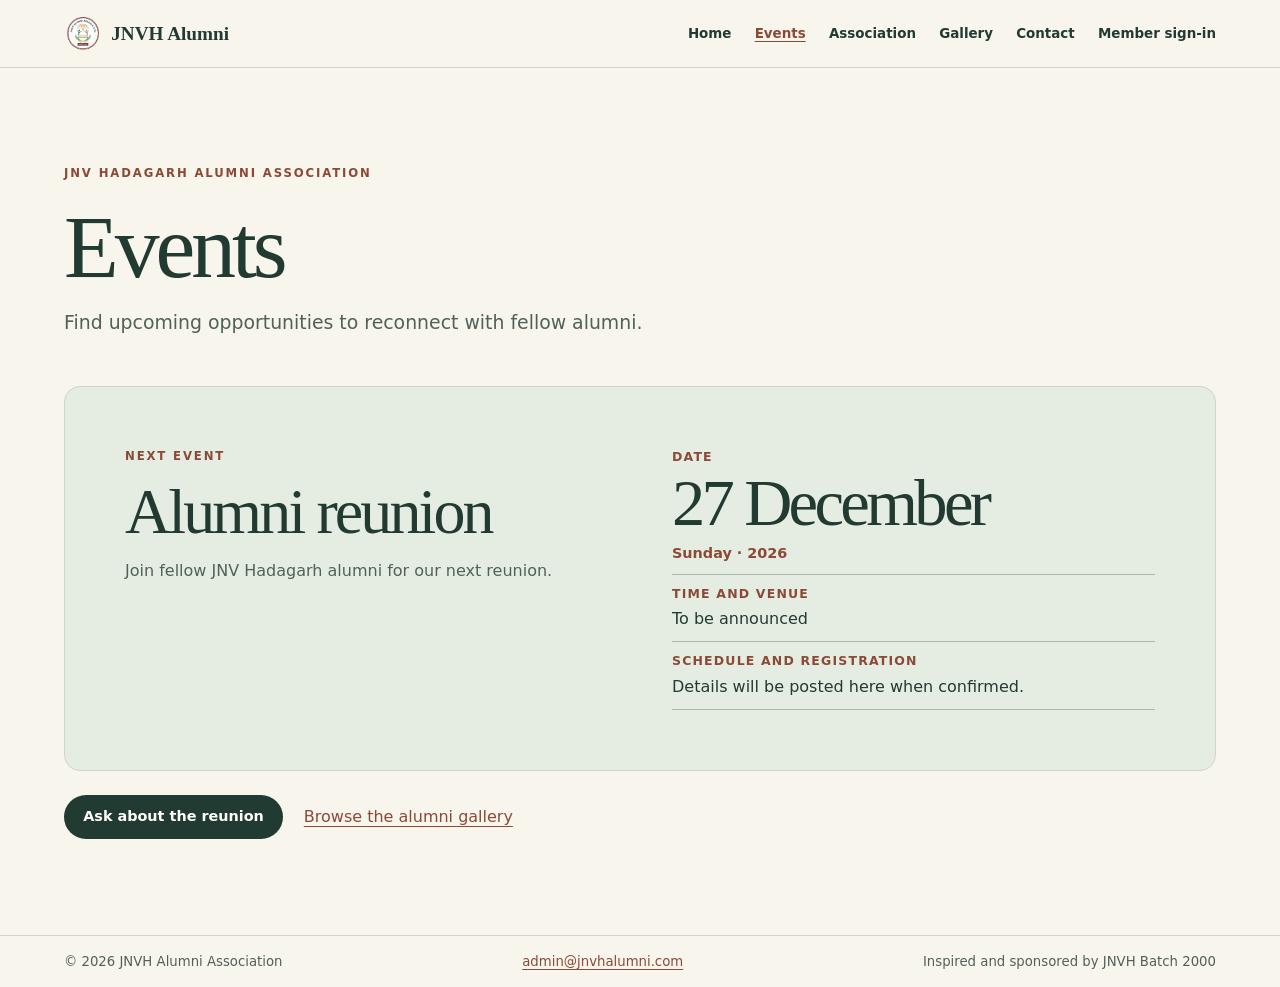
==== events.html @ c2e216c0 "Build shared JNVH events and association layout (events.html)" ====
<!doctype html>
<html lang="en">
<head>
<meta charset="utf-8">
<meta name="viewport" content="width=device-width, initial-scale=1">
<meta name="theme-color" content="#f8f5ed">
<meta name="description" content="Upcoming JNV Hadagarh alumni events and reunion details.">
<title>Events · JNVH Alumni Association</title>
<link rel="stylesheet" href="./brand.css">
</head>
<body>
<a class="skip" href="#main">Skip to content</a>
<header>
  <div class="wrap">
    <a class="brand" href="./"><img src="[data-uri]" width="40" height="40" alt="">JNVH Alumni</a>
    <nav aria-label="Main navigation">
      <a href="./">Home</a>
      <a href="./events.html" aria-current="page">Events</a>
      <a href="./association.html">Association</a>
      <a href="./#gallery">Gallery</a>
      <a href="./#contact">Contact</a>
      <a href="./members.html">Member sign-in</a>
    </nav>
  </div>
</header>
<main class="wrap" id="main">
  <div class="page-intro">
    <p class="eyebrow">JNV Hadagarh Alumni Association</p>
    <h1>Events</h1>
    <p>Find upcoming opportunities to reconnect with fellow alumni.</p>
  </div>
  <div class="page-content">
    <article class="editorial-panel" id="reunion" aria-labelledby="event-title">
      <div><p class="eyebrow">Next event</p><h2 id="event-title">Alumni reunion</h2><p>Join fellow JNV Hadagarh alumni for our next reunion.</p></div>
      <dl>
        <div><dt>Date</dt><dd><time datetime="2026-12-27">27 December<span>Sunday · 2026</span></time></dd></div>
        <div><dt>Time and venue</dt><dd>To be announced</dd></div>
        <div><dt>Schedule and registration</dt><dd>Details will be posted here when confirmed.</dd></div>
      </dl>
    </article>
    <div class="page-links"><a class="pill" href="mailto:admin@jnvhalumni.com?subject=Alumni%20reunion">Ask about the reunion</a><a href="./#gallery">Browse the alumni gallery</a></div>
  </div>
</main>
<footer><div class="wrap"><span>© 2026 JNVH Alumni Association</span><a href="mailto:admin@jnvhalumni.com">admin@jnvhalumni.com</a><span>Inspired and sponsored by JNVH Batch 2000</span></div></footer>
</body>
</html>
---- brand.css ----
:root {
  color-scheme: light;
  --paper: #f8f5ed;
  --white: #fffdf8;
  --ink: #223b32;
  --muted: #4f6258;
  --sage: #e5ede2;
  --clay: #8b4a36;
  --line: #cdd6c9;
  --display: 'Iowan Old Style', 'Palatino Linotype', Palatino, Georgia, serif;
  --body: system-ui, sans-serif;
  --radius: 1rem;
  --width: 72rem;
}
*, *::before, *::after { box-sizing: border-box; }
html { scroll-behavior: smooth; scroll-padding-top: 7rem; }
body { margin: 0; background: var(--paper); color: var(--ink); font: 1rem/1.65 var(--body); }
h1, h2, h3, p, figure { margin: 0; }
h1, h2 { font-family: var(--display); font-weight: 500; line-height: 1.04; letter-spacing: -.045em; text-wrap: balance; }
h1 { font-size: clamp(3.25rem, 7.8vw, 7.15rem); }
h2 { font-size: clamp(2.35rem, 5vw, 4.2rem); }
p { color: var(--muted); overflow-wrap: anywhere; }
img { display: block; max-width: 100%; }
a { color: inherit; text-underline-offset: .22em; }
a:focus-visible, button:focus-visible, input:focus-visible { outline: 2px solid var(--clay); outline-offset: 4px; }
[hidden] { display: none !important; }
.wrap { width: min(var(--width), calc(100% - 4rem)); margin-inline: auto; }
.skip { position: fixed; z-index: 10; left: 1rem; top: .75rem; padding: .5rem 1rem; background: var(--white); transform: translateY(-200%); }
.skip:focus { transform: none; }
header { position: sticky; top: 0; z-index: 4; background: #f8f5edf5; border-bottom: 1px solid var(--line); backdrop-filter: blur(12px); }
header .wrap, footer .wrap { display: flex; align-items: center; justify-content: space-between; flex-wrap: wrap; gap: .55rem 1.5rem; padding-block: .9rem; }
.brand { display: inline-flex; align-items: center; gap: .55rem; text-decoration: none; font: 700 1.2rem/1.2 var(--display); white-space: nowrap; }
.brand img { width: 2.4rem; height: 2.4rem; object-fit: contain; }
nav { display: flex; flex-wrap: wrap; align-items: center; gap: .3rem clamp(.65rem, 2.4vw, 1.45rem); }
nav a { font-size: .84rem; font-weight: 650; text-decoration: none; }
nav a:hover, nav a[aria-current] { color: var(--clay); text-decoration: underline; }
.eyebrow { color: var(--clay); font-size: .73rem; font-weight: 750; letter-spacing: .16em; text-transform: uppercase; }
.pill { display: inline-flex; align-items: center; gap: .6rem; width: fit-content; border: 0; border-radius: 99px; padding: .72rem 1.2rem; background: var(--ink); color: var(--white); font: 680 .9rem/1.5 var(--body); text-decoration: none; cursor: pointer; transition: background .2s; }
.pill:hover { background: #36584b; }
.pill:disabled { opacity: .65; cursor: wait; }
.hero { display: grid; grid-template-columns: .98fr 1.02fr; gap: clamp(2rem, 6vw, 6rem); align-items: center; padding-block: clamp(3rem, 8vw, 7rem); }
.hero-copy h1 { margin: .25em 0 .24em; }
.hero-copy > p:not(.eyebrow), .story p:not(.eyebrow), .contact p { max-width: 42ch; font-size: clamp(1rem, 1.8vw, 1.18rem); }
.hero-copy .pill { margin-top: 1.5rem; }
.hero-frame { position: relative; padding: .55rem; border: 1px solid #aabbab; border-radius: 48% 48% .8rem .8rem; }
.hero-image { width: 100%; aspect-ratio: 1.18; height: auto; border-radius: 48% 48% .5rem .5rem; object-fit: cover; object-position: 50% 49%; filter: saturate(.83); }
.reunion { background: var(--sage); border-block: 1px solid var(--line); }
.reunion .wrap { display: grid; grid-template-columns: 1fr 1.1fr; align-items: center; gap: 1.5rem 4rem; padding-block: clamp(2.5rem, 6vw, 4.75rem); }
.reunion h2, .story h2 { margin: .28em 0 .22em; }
.date { border-left: 1px solid #9ba99b; padding-left: clamp(1.15rem, 3vw, 2.6rem); }
time { display: block; font: 500 clamp(2.55rem, 5.2vw, 5.1rem)/1 var(--display); letter-spacing: -.055em; }
time span { display: block; color: var(--clay); font: 720 .9rem/1.5 var(--body); letter-spacing: 0; margin-top: .45rem; }
.date p { margin-top: .55rem; }
.story { display: grid; grid-template-columns: .86fr 1.14fr; align-items: center; gap: clamp(1.5rem, 6vw, 6rem); padding-block: clamp(3rem, 8vw, 6rem); }
.story figure, .photo-grid figure { border: 1px solid var(--line); border-radius: var(--radius); background: var(--white); overflow: hidden; }
.story img, .photo-grid img { aspect-ratio: 4/3; width: 100%; height: auto; object-fit: cover; }
figcaption { color: var(--muted); font-size: .89rem; padding: .65rem 1rem; overflow-wrap: anywhere; }
.gallery, .contact { border-top: 1px solid var(--line); padding-block: clamp(2.75rem, 7vw, 6rem); }
.gallery { background: var(--white); }
.gallery h3 { margin: 1.6rem 0 .7rem; font-size: 1.18rem; }
.photo-grid { display: grid; grid-template-columns: repeat(auto-fill, minmax(min(100%, 16rem), 1fr)); gap: 1rem; }
.photo-grid img { object-fit: contain; background: var(--sage); }
.photo-unavailable { display: grid; place-items: center; aspect-ratio: 4/3; background: var(--sage); }
#gallery-status, #gallery-more, .contact p, .contact a { margin-top: .8rem; }
.contact a { display: inline-block; color: var(--clay); font-weight: 680; }
footer { border-top: 1px solid var(--line); color: var(--muted); font-size: .83rem; }
.member-main { max-width: 35rem; padding-block: clamp(3rem, 9vw, 7rem); }
.member-main h1 { font-size: clamp(3rem, 7vw, 5.35rem); margin: .2em 0 .25em; }
.member-main h2 { font-size: 2.25rem; }
.member-main p { margin-top: .65rem; }
.member-main a:not(.pill) { color: var(--clay); }
.member-panel { background: var(--white); border: 1px solid var(--line); border-radius: var(--radius); padding: clamp(1rem, 4vw, 2rem); margin-block: 1.25rem; }
.member-panel label { display: block; font-weight: 650; margin-bottom: 1rem; }
.member-panel input { display: block; width: 100%; background: var(--paper); color: var(--ink); border: 1px solid #8fa096; border-radius: .45rem; padding: .6rem .7rem; margin-top: .3rem; font: inherit; }
.member-panel p + .pill { margin-top: 1rem; }
@media (max-width: 720px) {
  .wrap { width: calc(100% - 2rem); }
  .hero, .story, .reunion .wrap { grid-template-columns: 1fr; }
  .hero-frame { max-width: 34rem; }
  header .wrap { padding-block: .55rem; }
}
@media (prefers-reduced-motion: no-preference) {
  .hero-frame { animation: arrive .8s ease-out both; }
  @keyframes arrive { from { opacity: .55; transform: translateY(.7rem); } to { opacity: 1; transform: none; } }
  .reveal { transition: opacity .55s ease, transform .65s ease; }
  .reveal[data-pending] { opacity: 0; transform: translateY(.75rem); }
  .reveal[data-pending]:focus-within { opacity: 1; transform: none; }
}
@media (prefers-reduced-motion: reduce) { html { scroll-behavior: auto; } .pill { transition: none; } }

.page-intro { padding-block: clamp(3rem, 8vw, 6rem) clamp(1.75rem, 4vw, 3rem); }
.page-intro h1 { margin: .18em 0 .16em; font-size: clamp(3.3rem, 7vw, 6.4rem); }
.page-intro p:not(.eyebrow) { max-width: 52ch; font-size: clamp(1rem, 1.8vw, 1.18rem); }
.page-content { padding-bottom: clamp(3rem, 8vw, 6rem); }
.editorial-panel { display: grid; grid-template-columns: 1fr 1fr; gap: clamp(1.3rem, 5vw, 4rem); padding: clamp(1.25rem, 5vw, 3.75rem); border: 1px solid var(--line); border-radius: var(--radius); background: var(--sage); }
.editorial-panel h2 { font-size: clamp(2.35rem, 5vw, 4.2rem); margin-top: .2em; }
.editorial-panel dl { margin: 0; }
.editorial-panel dl div { padding-block: .55rem; border-bottom: 1px solid #abb9ab; }
.editorial-panel dl div:first-child { padding-top: 0; }
.editorial-panel dt { color: var(--clay); font-size: .78rem; font-weight: 750; text-transform: uppercase; letter-spacing: .095em; }
.editorial-panel dd { margin: .12rem 0 0; }
.editorial-panel p:not(.eyebrow) { margin-top: .75rem; max-width: 45ch; }
.page-links { display: flex; flex-wrap: wrap; gap: .65rem 1.3rem; align-items: center; margin-top: 1.5rem; }
.page-links a:not(.pill), footer a { color: var(--clay); }
.reunion .pill { margin-top: .85rem; }
@media (max-width: 720px) { .editorial-panel { grid-template-columns: 1fr; } }
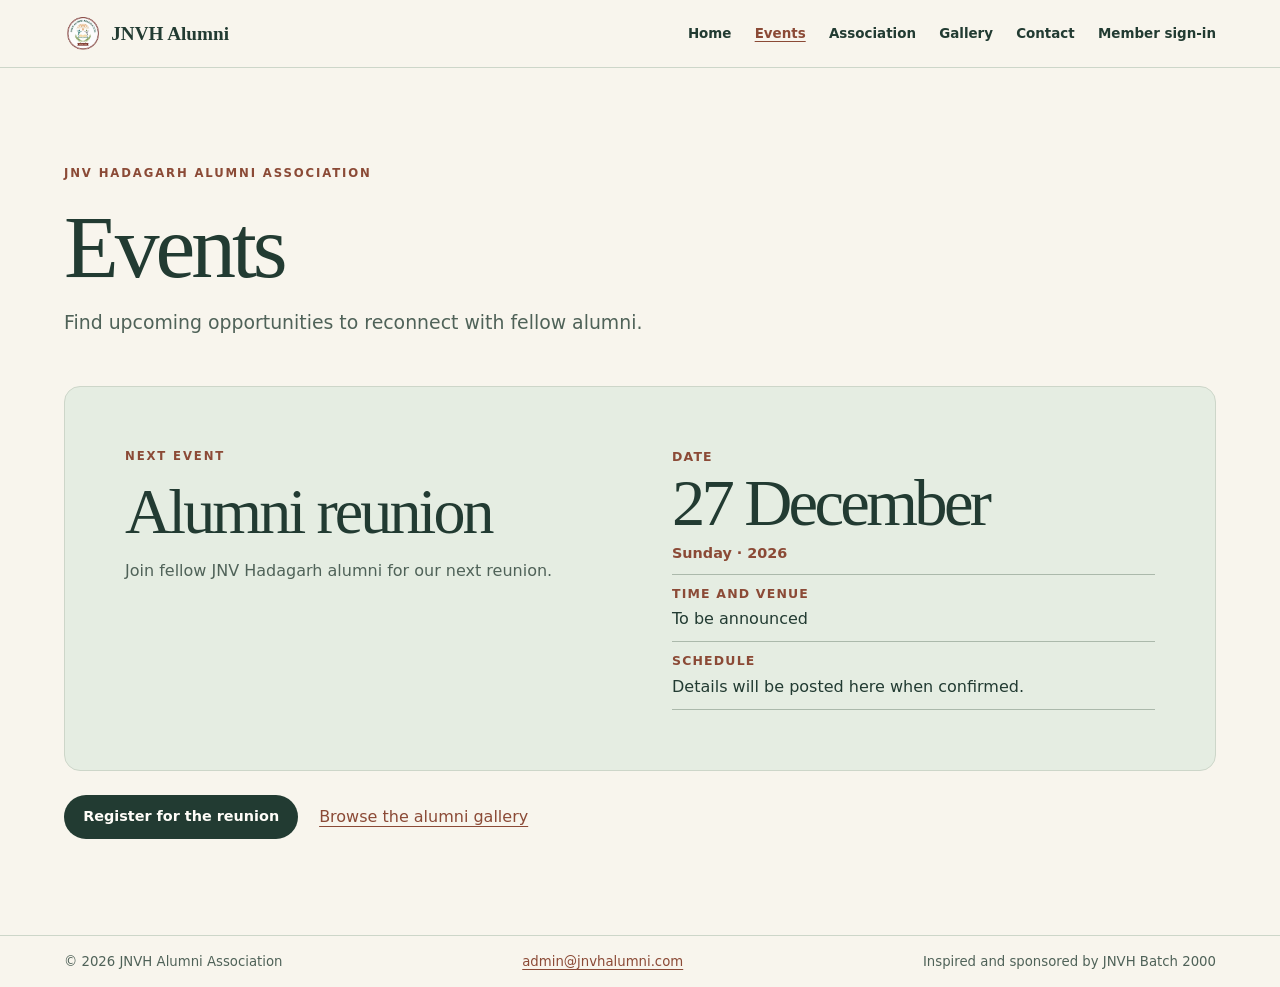
==== commit ff5bdfc5: "Add 27 December reunion registration (events.html)" ====
--- a/events.html
+++ b/events.html
@@ -35,10 +35,10 @@
       <dl>
         <div><dt>Date</dt><dd><time datetime="2026-12-27">27 December<span>Sunday · 2026</span></time></dd></div>
         <div><dt>Time and venue</dt><dd>To be announced</dd></div>
-        <div><dt>Schedule and registration</dt><dd>Details will be posted here when confirmed.</dd></div>
+        <div><dt>Schedule</dt><dd>Details will be posted here when confirmed.</dd></div>
       </dl>
     </article>
-    <div class="page-links"><a class="pill" href="mailto:admin@jnvhalumni.com?subject=Alumni%20reunion">Ask about the reunion</a><a href="./#gallery">Browse the alumni gallery</a></div>
+    <div class="page-links"><a class="pill" href="./reunion-registration.html">Register for the reunion</a><a href="./#gallery">Browse the alumni gallery</a></div>
   </div>
 </main>
 <footer><div class="wrap"><span>© 2026 JNVH Alumni Association</span><a href="mailto:admin@jnvhalumni.com">admin@jnvhalumni.com</a><span>Inspired and sponsored by JNVH Batch 2000</span></div></footer>
